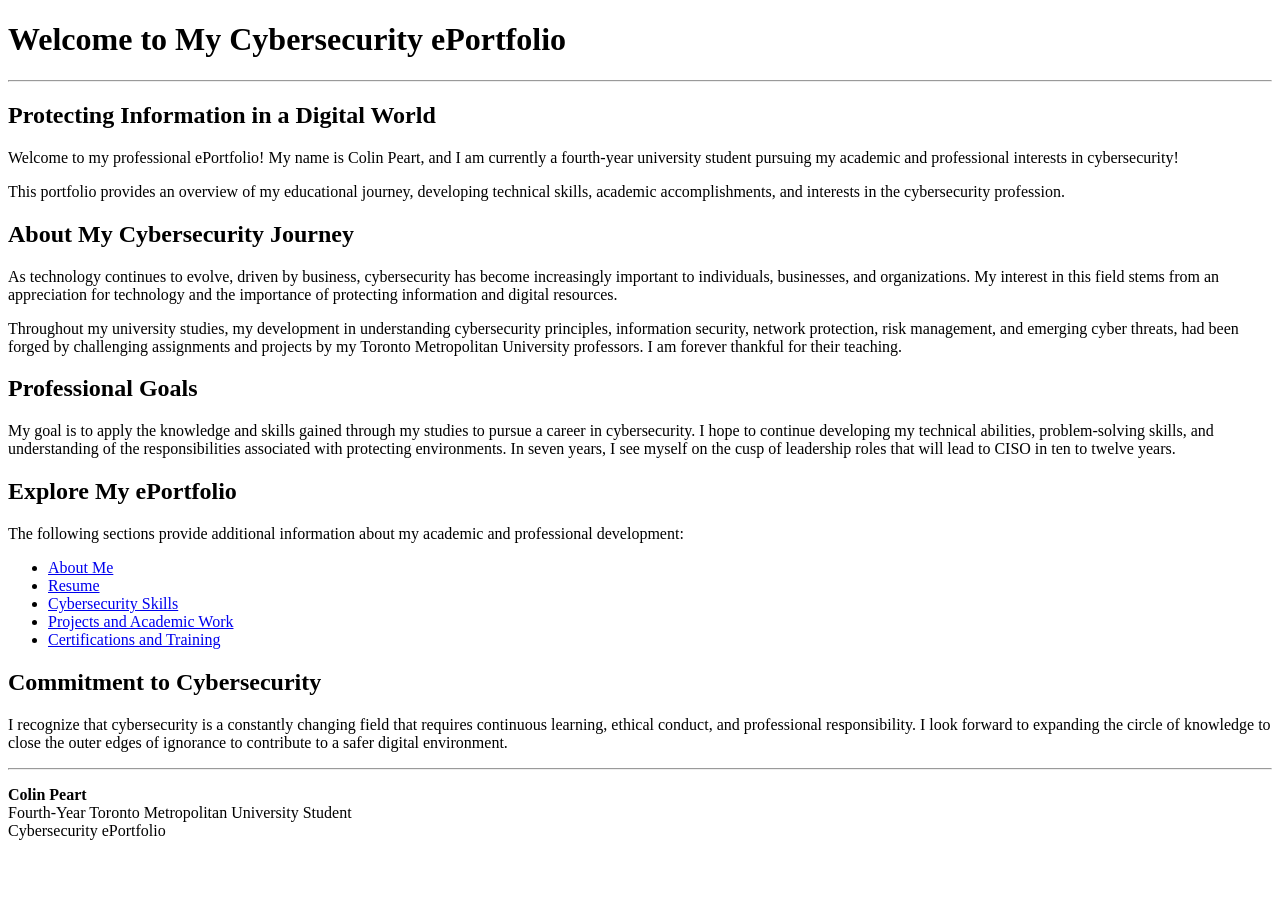
==== index.html @ f2e0488d "Create initial index.html for cybersecurity ePortfolio This HTML file serves as a personal ePortfoli" ====
<!DOCTYPE html>
<html lang="en">

  <head>
    <meta charset="UTF-8">
    <meta name="viewport" content="width=device-width, initial-scale=1.0">
    <title>Welcome to My Cybersecurity ePortfolio</title>
  </head>

  <body>

    <h1> Welcome to My Cybersecurity ePortfolio</h1>

    <hr>

    <h2>Protecting Information in a Digital World</h2>

    <p>
      Welcome to my professional ePortfolio!  My name is Colin Peart,
      and I am currently a fourth-year university student pursuing my academic
      and professional interests in cybersecurity!
    </p>

    <p>
      This portfolio provides an overview of my educational journey, developing technical
      skills, academic accomplishments, and interests in the cybersecurity profession.
    </p>

    <h2>About My Cybersecurity Journey</h2>
    <p>
      As technology continues to evolve, driven by business, cybersecurity
      has become increasingly important to individuals, businesses, and
      organizations.  My interest in this field stems from an 
      appreciation for technology and the importance of protecting
      information and digital resources.
    </p>


    <p>
      Throughout my university studies, my development in understanding
      cybersecurity principles, information security, network protection, 
      risk management, and emerging cyber threats, had been forged by
      challenging assignments and projects by my Toronto Metropolitan
      University professors.  I am forever thankful for their teaching.      
    </p>

    <h2>Professional Goals</h2>
    <p>
      My goal is to apply the knowledge and skills gained through my
      studies to pursue a career in cybersecurity.  I hope to continue
      developing my technical abilities, problem-solving skills, and
      understanding of the responsibilities associated with protecting
      environments.  In seven years, I see myself on the cusp of leadership
      roles that will lead to CISO in ten to twelve years.
    </p>

    <h2>Explore My ePortfolio</h2>

    <p>
      The following sections provide additional information about
      my academic and professional development:
    </p>

    <ul>
      <li><a href="about.html">About Me</a></li>
      <li><a href="resume.html">Resume</a></li>
      <li><a href="skills.html">Cybersecurity Skills</a></li>
      <li><a href="projects.html">Projects and Academic Work</a></li>
      <li><a href="certifications.html">Certifications and Training</a></li>
    </ul>

    <h2>Commitment to Cybersecurity</h2>

    <p>
      I recognize that cybersecurity is a constantly changing field that
      requires continuous learning, ethical conduct, and professional
      responsibility. I look forward to expanding the circle of knowledge
      to close the outer edges of ignorance to contribute to a safer digital
      environment.
    </p>
    <hr>
    <p>
      <strong>Colin Peart</strong><br>
      Fourth-Year Toronto Metropolitan University Student<br>
      Cybersecurity ePortfolio<br>
    </p>
    
  </body>
</html>
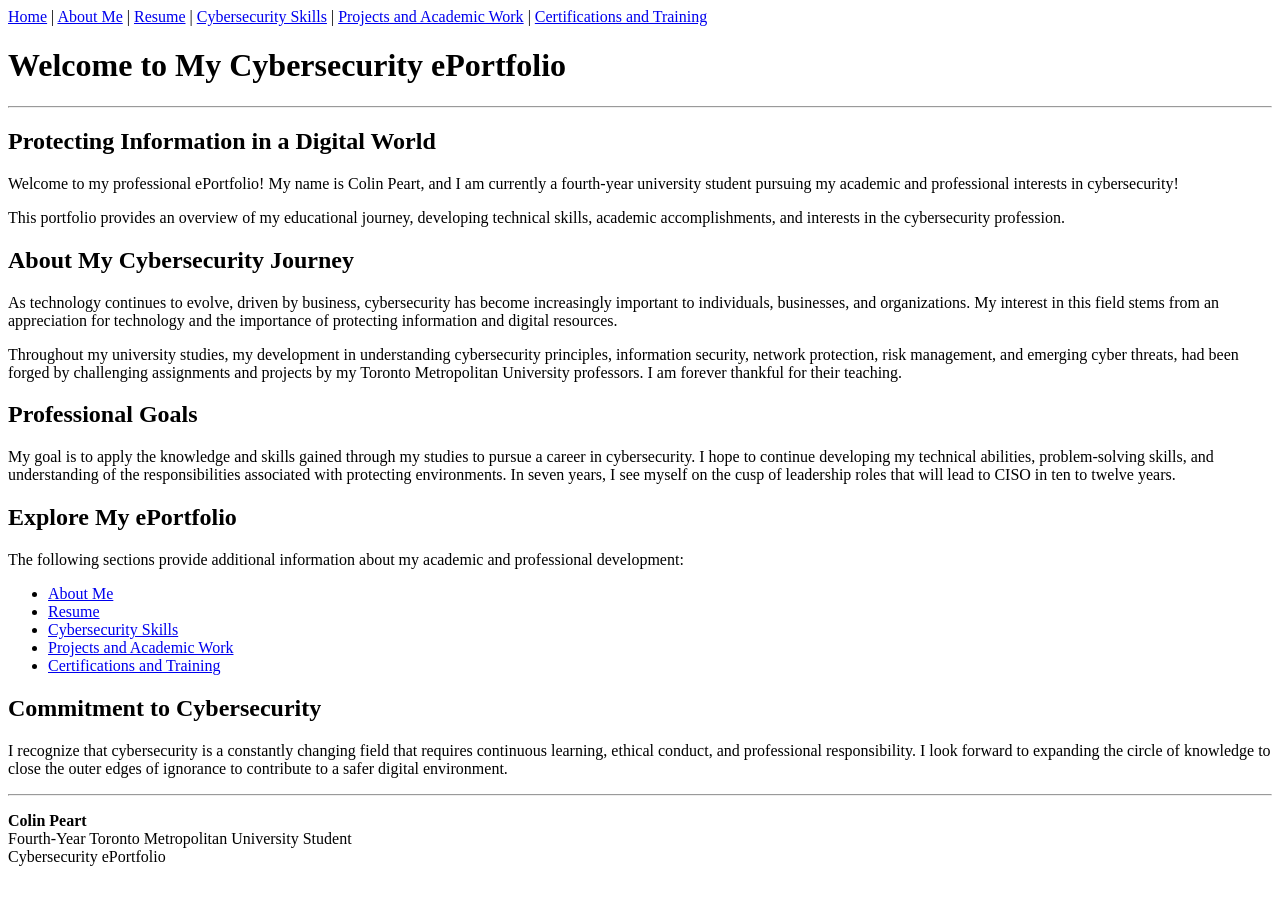
==== commit 7756383c: "Add navigation menu to index.html Added navigation links to various sections of the ePortfolio." ====
--- a/index.html
+++ b/index.html
@@ -8,7 +8,17 @@
   </head>
 
   <body>
+  
+  <nav>
+    <a href="index.html">Home</a> |
+    <a href="about.html">About Me</a> |
+    <a href="resume.html">Resume</a> |
+    <a href="skills.html">Cybersecurity Skills</a> |
+    <a href="projects.html">Projects and Academic Work</a> |
+    <a href="certifications.html">Certifications and Training</a>
+  </nav>
 
+    
     <h1> Welcome to My Cybersecurity ePortfolio</h1>
 
     <hr>
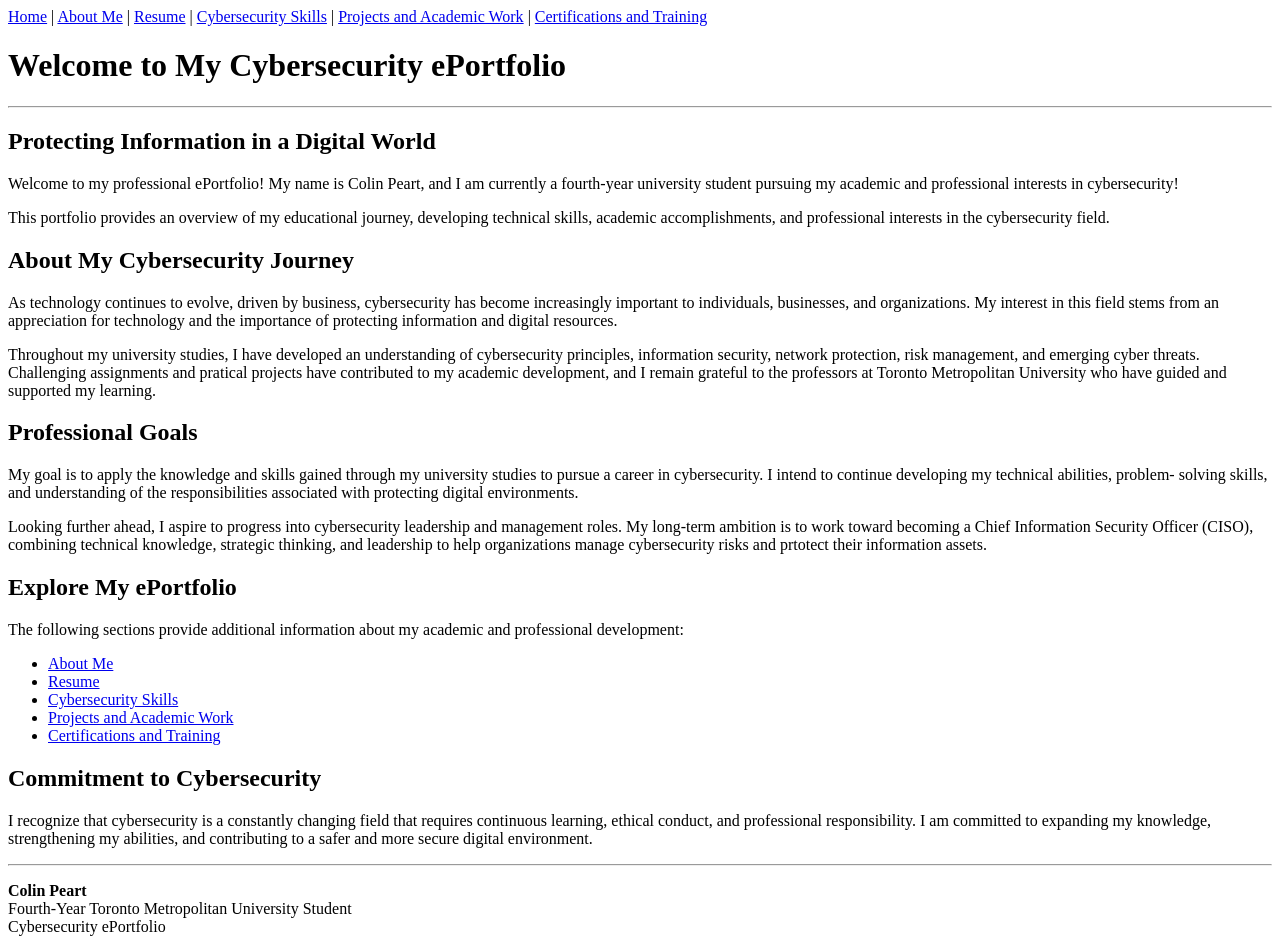
==== commit 757b02e9: "Revise portfolio content for clarity and professionalism Updated Welcome and Goals paragraphs.  Awkw" ====
--- a/index.html
+++ b/index.html
@@ -33,7 +33,8 @@
 
     <p>
       This portfolio provides an overview of my educational journey, developing technical
-      skills, academic accomplishments, and interests in the cybersecurity profession.
+      skills, academic accomplishments, and professional interests in the cybersecurity
+      field.
     </p>
 
     <h2>About My Cybersecurity Journey</h2>
@@ -47,21 +48,30 @@
 
 
     <p>
-      Throughout my university studies, my development in understanding
-      cybersecurity principles, information security, network protection, 
-      risk management, and emerging cyber threats, had been forged by
-      challenging assignments and projects by my Toronto Metropolitan
-      University professors.  I am forever thankful for their teaching.      
+      Throughout my university studies, I have developed an understanding
+      of cybersecurity principles, information security, network protection, 
+      risk management, and emerging cyber threats. Challenging assignments
+      and pratical projects have contributed to my  academic development,
+      and I remain grateful to the professors at Toronto Metropolitan
+      University who have guided and supported my learning.      
     </p>
 
     <h2>Professional Goals</h2>
     <p>
       My goal is to apply the knowledge and skills gained through my
-      studies to pursue a career in cybersecurity.  I hope to continue
-      developing my technical abilities, problem-solving skills, and
-      understanding of the responsibilities associated with protecting
-      environments.  In seven years, I see myself on the cusp of leadership
-      roles that will lead to CISO in ten to twelve years.
+      university studies to pursue a career in cybersecurity.  I 
+      intend to continue developing my technical abilities, problem-
+      solving skills, and understanding of the responsibilities associated
+      with protecting digital environments.
+    </p>
+
+    <p>
+      Looking further ahead, I aspire to progress into cybersecurity 
+      leadership and management roles.  My long-term ambition is to
+      work toward becoming a Chief Information Security Officer (CISO),
+      combining technical knowledge, strategic thinking, and 
+      leadership to help organizations manage cybersecurity risks
+      and prtotect their information assets.
     </p>
 
     <h2>Explore My ePortfolio</h2>
@@ -84,11 +94,13 @@
     <p>
       I recognize that cybersecurity is a constantly changing field that
       requires continuous learning, ethical conduct, and professional
-      responsibility. I look forward to expanding the circle of knowledge
-      to close the outer edges of ignorance to contribute to a safer digital
-      environment.
+      responsibility. I am committed to expanding my knowledge, 
+      strengthening my abilities, and contributing to a safer and more
+      secure digital environment.
     </p>
+    
     <hr>
+    
     <p>
       <strong>Colin Peart</strong><br>
       Fourth-Year Toronto Metropolitan University Student<br>
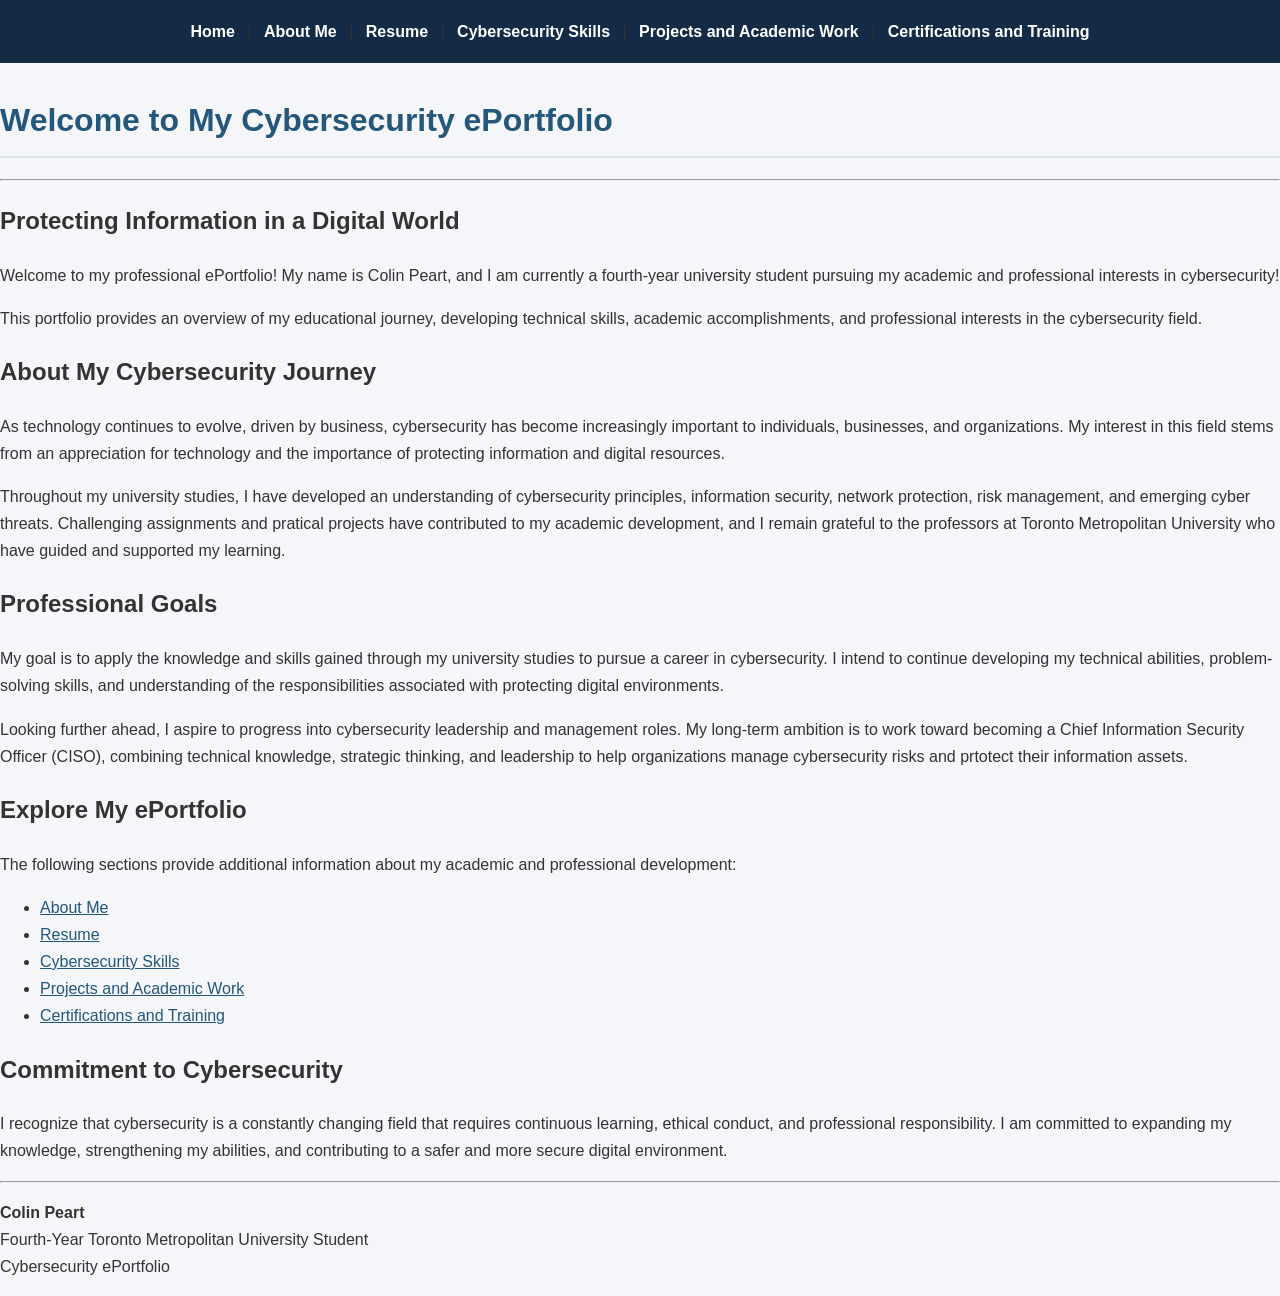
==== commit 05af5341: "Enhance styling in index.html Added CSS styles for body, navigation, main content, headings, and foo" ====
--- a/index.html
+++ b/index.html
@@ -4,9 +4,95 @@
   <head>
     <meta charset="UTF-8">
     <meta name="viewport" content="width=device-width, initial-scale=1.0">
+    
     <title>Welcome to My Cybersecurity ePortfolio</title>
+  <style>
+    
+    /* Need to punch this up a bit! */
+
+    body {
+          font-family: Arial, Helvetica, sans-serif;
+          background-color: #f4f6f9;
+          color: #333333;
+          margin: 0;
+          line-height: 1.7;
+    }
+
+    /* navigation bar */
+
+    nav {
+      background-color: #142b45;
+      padding: 18px;
+      text-align: center;
+    }
+    
+    nav a {
+      color: #ffffff;
+      text-decoration: none;
+      margin: 0 8px;
+      font-weight: bold;
+    }
+
+    nav a: hover {
+      color: #8fc5ed;
+      text-decoration: underline;
+    }
+
+    /* Body Content */
+
+    main {
+      max-width: 1000px;
+      margin: 30px auto;
+      padding: 30px;
+      background-color: #ffffff;
+    }
+
+    /* What about scarfs? Headings */
+
+    h1 {
+      color: #24577a;
+      border-bottom: 2px solid #dce5ee;
+      padding-bottom: 8px;
+      margin-top: 30px;
+    }
+
+    a {
+      color: #24577a;
+    }
+
+    a:hover {
+      color: #142b45;
+    }
+
+    footer {
+      background-color: #142b45;
+      color: #ffffff;
+      text-align: center;
+      padding: 20px;
+      margin-top: 30px;
+    }
+    footer p {
+      margin: 5px;
+    }
+
+    @media screen and (max-width: 700px) {
+      nav a{
+        display: inline-block;
+        margin: 5px;
+      }
+
+      main {
+        margin: 10px;
+        padding: 18px;
+      }
+
+      h1 {
+        font-size: 1.6em;
+      }
+    }
+    </style>
   </head>
-
+  
   <body>
   
   <nav>
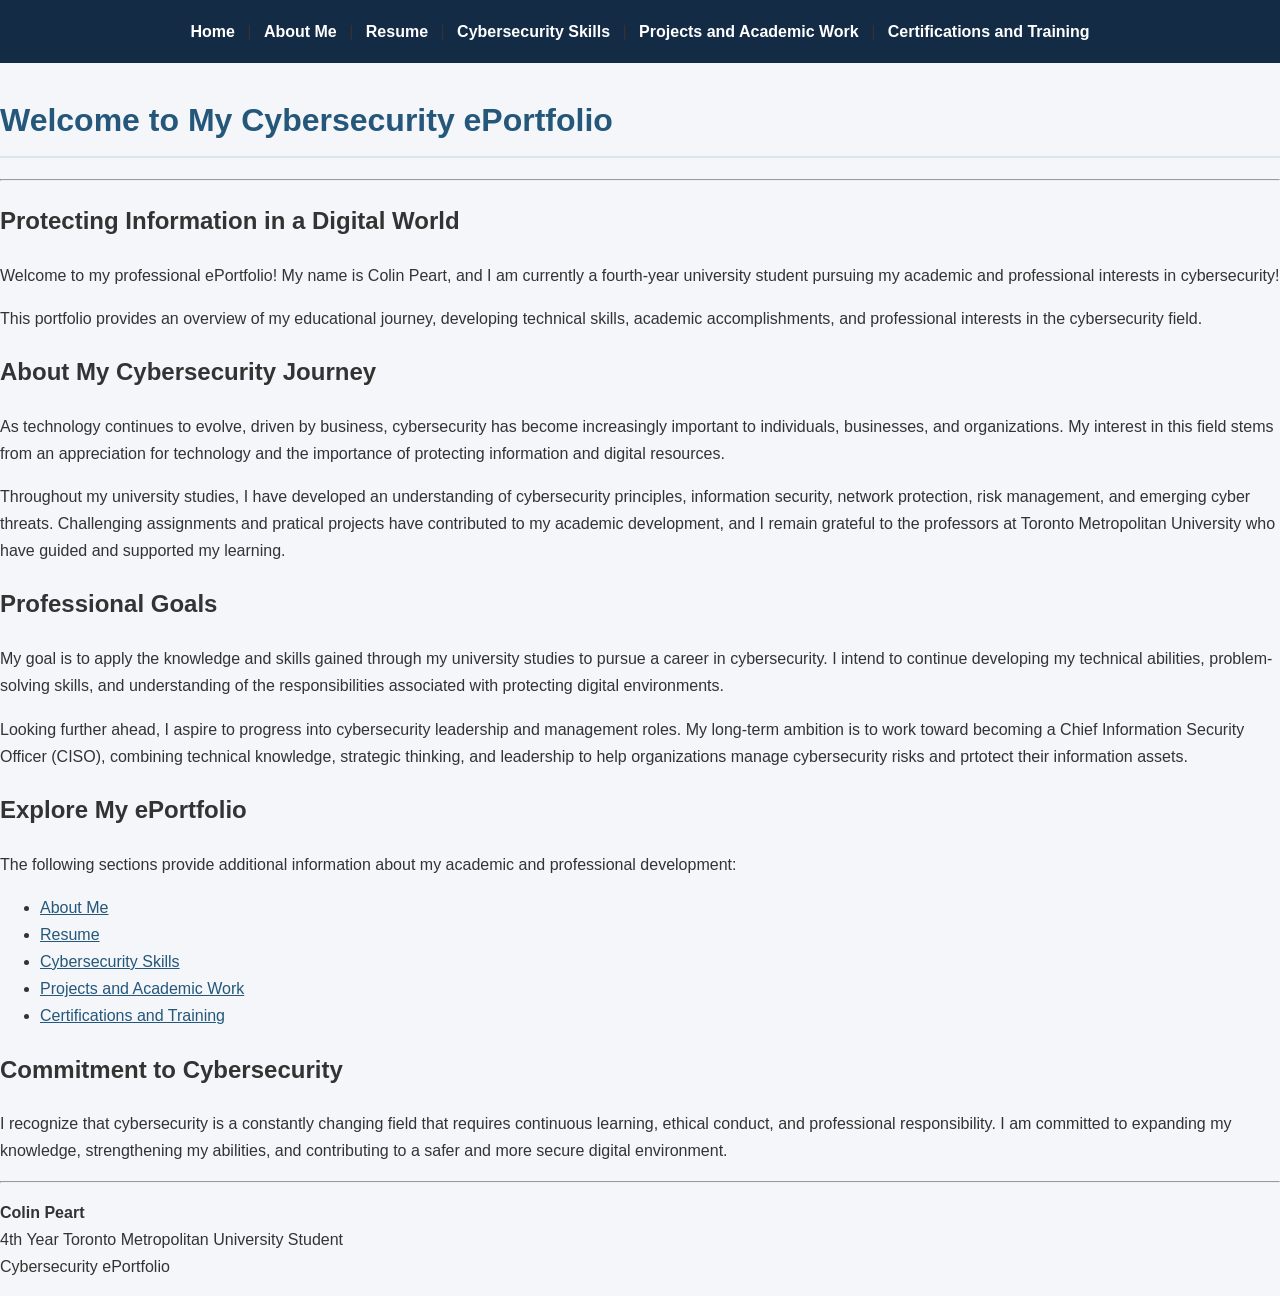
==== commit e35e4380: "Update student year from 'Fourth-Year' to '4th Year'" ====
--- a/index.html
+++ b/index.html
@@ -189,7 +189,7 @@
     
     <p>
       <strong>Colin Peart</strong><br>
-      Fourth-Year Toronto Metropolitan University Student<br>
+      4th Year Toronto Metropolitan University Student<br>
       Cybersecurity ePortfolio<br>
     </p>
     
